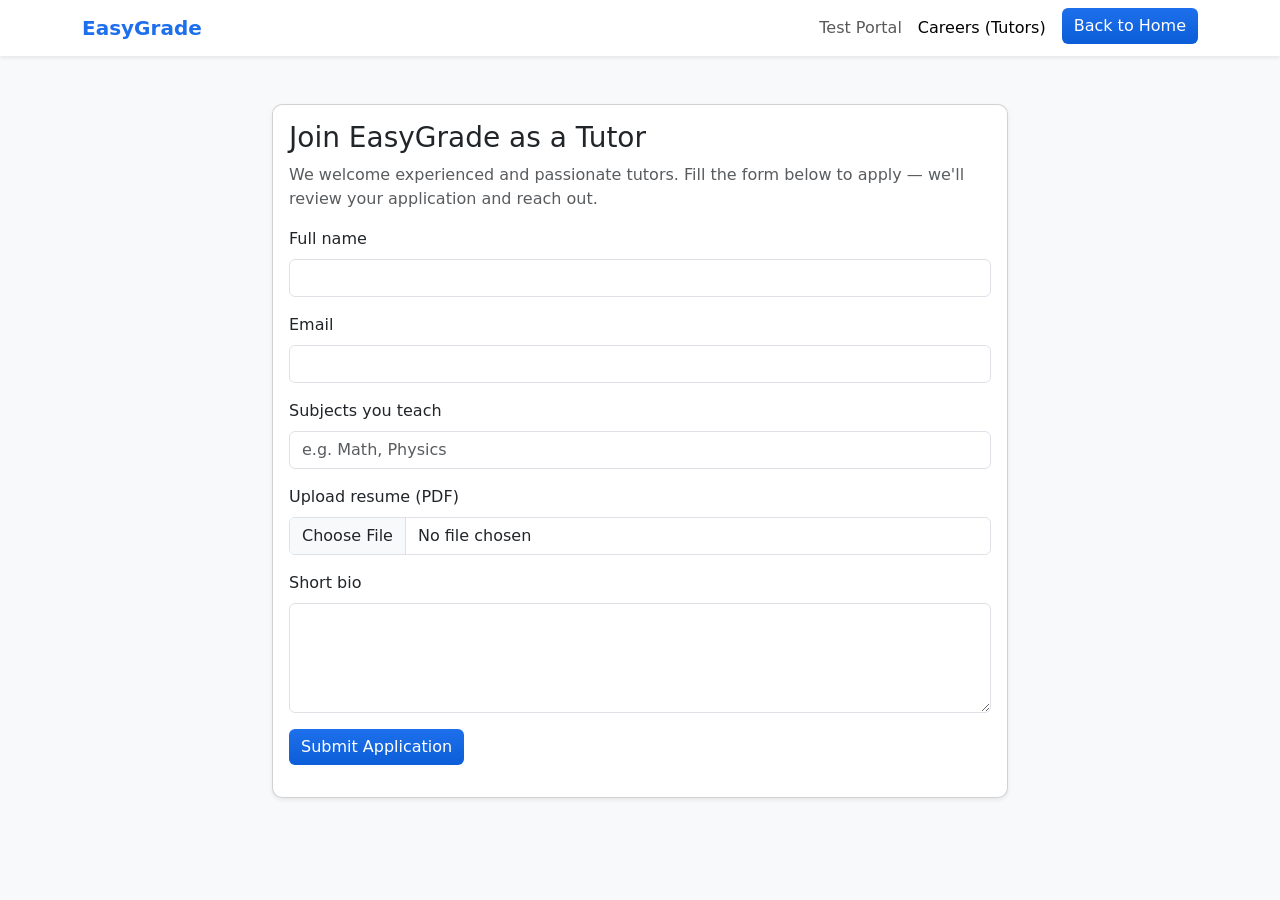
==== careers.html @ fa6d5d7e "Add front-end: Test Portal, Careers page, styles and main JS" ====
<!doctype html>
<html lang="en">
  <head>
    <meta charset="utf-8">
    <meta name="viewport" content="width=device-width, initial-scale=1">
    <title>EasyGrade — Careers for Tutors</title>
    <meta name="description" content="Become a tutor at EasyGrade — apply to join our team of qualified instructors.">
    <link href="https://cdn.jsdelivr.net/npm/bootstrap@5.3.2/dist/css/bootstrap.min.css" rel="stylesheet">
    <link rel="stylesheet" href="/assets/css/styles.css">
  </head>
  <body>
    <nav class="navbar navbar-expand-lg navbar-light bg-white shadow-sm">
      <div class="container">
        <a class="navbar-brand fw-bold" href="/">EasyGrade</a>
        <button class="navbar-toggler" type="button" data-bs-toggle="collapse" data-bs-target="#nav" aria-controls="nav" aria-expanded="false" aria-label="Toggle navigation">
          <span class="navbar-toggler-icon"></span>
        </button>
        <div class="collapse navbar-collapse" id="nav">
          <ul class="navbar-nav ms-auto">
            <li class="nav-item"><a class="nav-link" href="/test.html">Test Portal</a></li>
            <li class="nav-item"><a class="nav-link active" href="/careers.html">Careers (Tutors)</a></li>
            <li class="nav-item"><a class="btn btn-primary ms-2" href="/">Back to Home</a></li>
          </ul>
        </div>
      </div>
    </nav>

    <main class="container py-5">
      <div class="row">
        <div class="col-lg-8 mx-auto">
          <div class="card shadow-sm">
            <div class="card-body">
              <h3 class="card-title">Join EasyGrade as a Tutor</h3>
              <p class="text-muted">We welcome experienced and passionate tutors. Fill the form below to apply — we'll review your application and reach out.</p>

              <form id="tutorForm" class="needs-validation" novalidate>
                <div class="mb-3">
                  <label for="name" class="form-label">Full name</label>
                  <input id="name" name="name" class="form-control" required>
                  <div class="invalid-feedback">Please enter your name.</div>
                </div>

                <div class="mb-3">
                  <label for="email" class="form-label">Email</label>
                  <input id="email" name="email" type="email" class="form-control" required>
                  <div class="invalid-feedback">Please enter a valid email.</div>
                </div>

                <div class="mb-3">
                  <label for="subject" class="form-label">Subjects you teach</label>
                  <input id="subject" name="subject" class="form-control" placeholder="e.g. Math, Physics" required>
                  <div class="invalid-feedback">Please list at least one subject.</div>
                </div>

                <div class="mb-3">
                  <label for="resume" class="form-label">Upload resume (PDF)</label>
                  <input id="resume" name="resume" type="file" accept="application/pdf" class="form-control">
                </div>

                <div class="mb-3">
                  <label for="bio" class="form-label">Short bio</label>
                  <textarea id="bio" name="bio" class="form-control" rows="4"></textarea>
                </div>

                <button type="submit" class="btn btn-primary">Submit Application</button>
                <div id="formMessage" class="mt-3"></div>
              </form>

            </div>
          </div>
        </div>
      </div>
    </main>

    <script src="https://cdn.jsdelivr.net/npm/bootstrap@5.3.2/dist/js/bootstrap.bundle.min.js"></script>
    <script src="/assets/js/main.js"></script>
    <script>
      document.addEventListener('DOMContentLoaded', () => {
        CareersForm.bind();
      });
    </script>
  </body>
</html>
---- assets/css/styles.css ----
/* EasyGrade custom styles */
:root{
  --primary:#0d6efd; /* Bootstrap primary fallback */
  --brand:#1e6feb;
  --muted:#6c757d;
}

body{
  font-family: system-ui, -apple-system, "Segoe UI", Roboto, "Helvetica Neue", Arial;
  background: #f8f9fa;
  color: #212529;
}

.navbar-brand{
  color: var(--brand) !important;
}

.hero{
  background: linear-gradient(90deg, rgba(30,111,235,0.06), rgba(13,110,253,0.03));
}

.card{ border-radius: 10px; }

.btn-primary{
  background: linear-gradient(180deg,var(--brand),#0b5ed7);
  border: none;
}

#questionCard{ min-height: 120px; }

/* Responsive tweaks */
@media (max-width:576px){
  .hero .display-5{ font-size:1.8rem; }
}
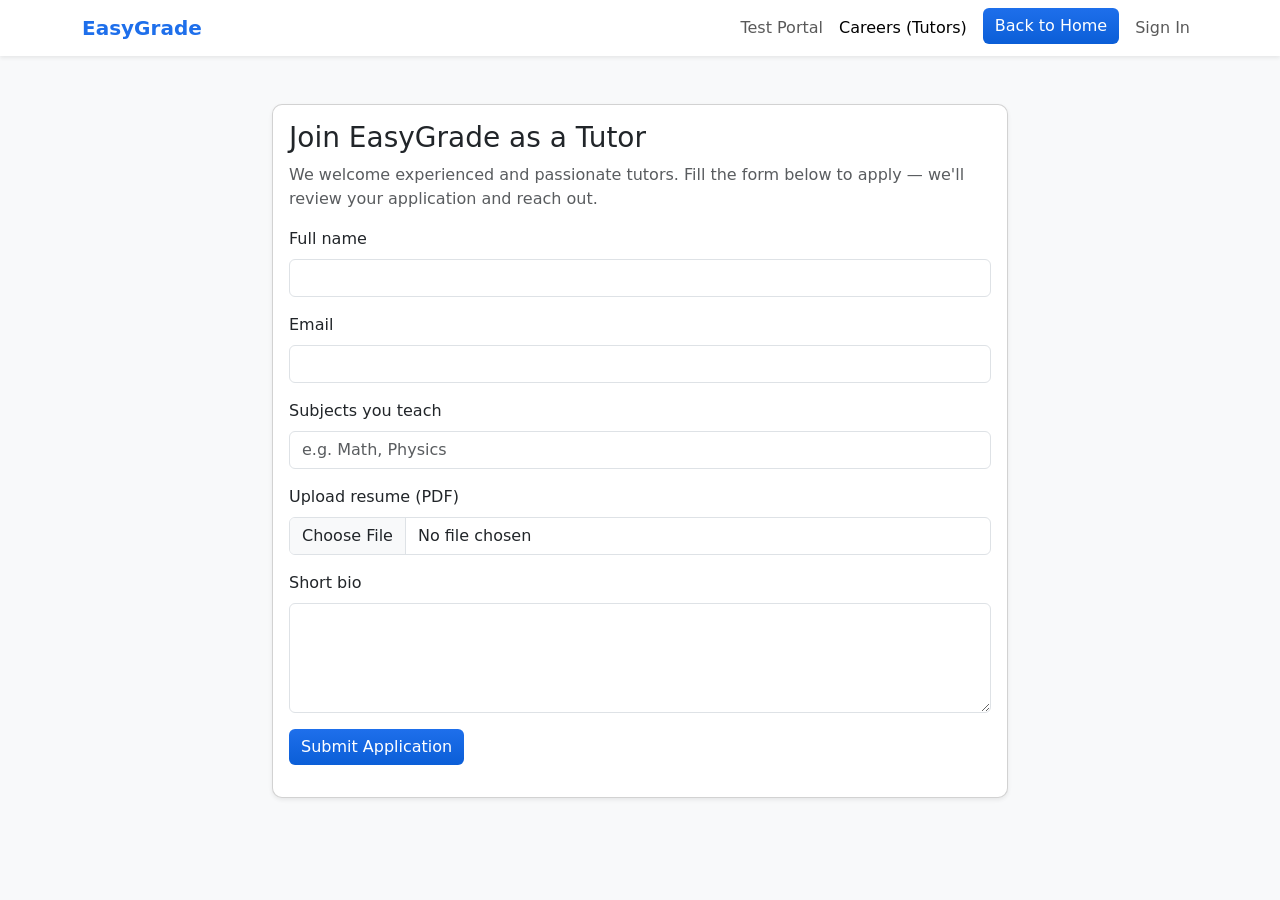
==== commit 2e4d749e: "Integrate Firebase optional backend: config example, helpers, admin page, update pages and client JS" ====
--- a/careers.html
+++ b/careers.html
@@ -20,6 +20,7 @@
             <li class="nav-item"><a class="nav-link" href="/test.html">Test Portal</a></li>
             <li class="nav-item"><a class="nav-link active" href="/careers.html">Careers (Tutors)</a></li>
             <li class="nav-item"><a class="btn btn-primary ms-2" href="/">Back to Home</a></li>
+            <li class="nav-item ms-2"><a id="signInBtn" class="nav-link" href="#">Sign In</a></li>
           </ul>
         </div>
       </div>
@@ -72,12 +73,74 @@
       </div>
     </main>
 
+    <!-- Auth modal (shared) -->
+    <div class="modal fade" id="authModal" tabindex="-1" aria-hidden="true">
+      <div class="modal-dialog">
+        <div class="modal-content">
+          <div class="modal-header">
+            <h5 class="modal-title">Sign In / Sign Up</h5>
+            <button type="button" class="btn-close" data-bs-dismiss="modal" aria-label="Close"></button>
+          </div>
+          <div class="modal-body">
+            <form id="authForm">
+              <div class="mb-3">
+                <label class="form-label">Email</label>
+                <input type="email" id="authEmail" class="form-control" required>
+              </div>
+              <div class="mb-3">
+                <label class="form-label">Password</label>
+                <input type="password" id="authPassword" class="form-control" required>
+              </div>
+              <div class="mb-3">
+                <label class="form-label">Role</label>
+                <select id="authRole" class="form-select"><option value="student">Student</option><option value="tutor">Tutor</option></select>
+              </div>
+              <div class="d-flex justify-content-between">
+                <button id="signInAction" type="button" class="btn btn-primary">Sign In</button>
+                <button id="signUpAction" type="button" class="btn btn-outline-secondary">Sign Up</button>
+              </div>
+            </form>
+            <div id="authMessage" class="mt-3"></div>
+          </div>
+        </div>
+      </div>
+    </div>
+
+    <script src="/assets/js/firebase-config.example.js"></script>
+    <script src="/assets/js/firebase.js"></script>
     <script src="https://cdn.jsdelivr.net/npm/bootstrap@5.3.2/dist/js/bootstrap.bundle.min.js"></script>
     <script src="/assets/js/main.js"></script>
     <script>
-      document.addEventListener('DOMContentLoaded', () => {
-        CareersForm.bind();
+      // Hook sign in button
+      document.getElementById('signInBtn').addEventListener('click', ()=>{
+        const modal = new bootstrap.Modal(document.getElementById('authModal'));
+        modal.show();
       });
+
+      // auth modal actions
+      document.getElementById('signInAction').addEventListener('click', async ()=>{
+        const email = document.getElementById('authEmail').value;
+        const pass = document.getElementById('authPassword').value;
+        const msg = document.getElementById('authMessage');
+        msg.textContent = '';
+        if(window.FirebaseHelpers && FirebaseHelpers.isEnabled()){
+          try{ await FirebaseHelpers.signIn(email,pass); msg.innerHTML = '<div class="alert alert-success">Signed in</div>'; const modal = bootstrap.Modal.getInstance(document.getElementById('authModal')); modal.hide(); }
+          catch(e){ msg.innerHTML = `<div class="alert alert-danger">${e.message}</div>`; }
+        } else { msg.innerHTML = '<div class="alert alert-warning">Firebase not configured. Running in demo mode.</div>'; }
+      });
+
+      document.getElementById('signUpAction').addEventListener('click', async ()=>{
+        const email = document.getElementById('authEmail').value;
+        const pass = document.getElementById('authPassword').value;
+        const role = document.getElementById('authRole').value;
+        const msg = document.getElementById('authMessage');
+        msg.textContent = '';
+        if(window.FirebaseHelpers && FirebaseHelpers.isEnabled()){
+          try{ await FirebaseHelpers.signUp(email,pass,'',role); msg.innerHTML = '<div class="alert alert-success">Account created. Signed in.</div>'; const modal = bootstrap.Modal.getInstance(document.getElementById('authModal')); modal.hide(); }
+          catch(e){ msg.innerHTML = `<div class="alert alert-danger">${e.message}</div>`; }
+        } else { msg.innerHTML = '<div class="alert alert-warning">Firebase not configured. Running in demo mode.</div>'; }
+      });
+
     </script>
   </body>
 </html>
